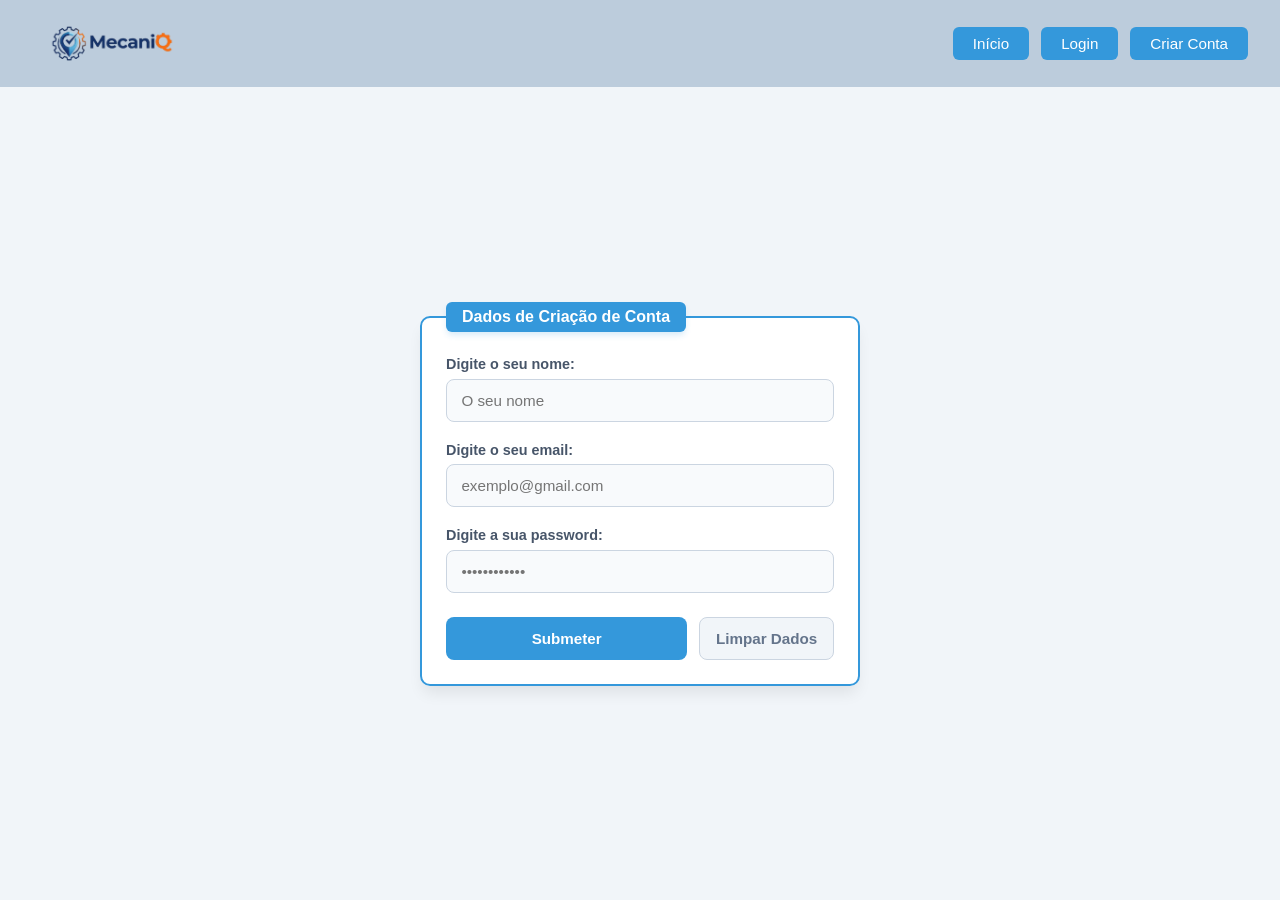
==== account/create/index.html @ 5f6327ff "criação de conta" ====
<!DOCTYPE html>
<html lang="pt">
<head>
    <meta charset="UTF-8">
    <meta name="viewport" content="width=device-width, initial-scale=1.0">
    <title>MecaniQ - Login</title>
    <link rel="stylesheet" href="style.css">
</head>
<body>

<nav class="navbar">
  <div class="logo">
    <a href="#"><img src="../../images/logo_title_sem.png" alt="Logotipo"></a>
  </div>

  <div class="nav-links">
    <a href="../../index.html" class="btn">Início</a>
    <a href="../login/index.html" class="btn btn-active">Login</a>
    <a href="#" class="btn">Criar Conta</a>
  </div>
</nav>

<main class="login-container">
    <section id="login_card" class="login_card">
        <!-- GET temporário até termos a BD -->
        <form action="index.html" method="GET" class="form">
            <fieldset>
                <legend>Dados de Criação de Conta</legend>
                
                <div class="grupo">
                    <label for="name">Digite o seu nome:</label>
                    <input type="text" name="nome" id="name" placeholder="O seu nome" required>
                </div>

                <div class="grupo">
                    <label for="mail">Digite o seu email:</label>
                    <input type="email" name="mail" id="mail" placeholder="exemplo@gmail.com" required>
                </div>

                <div class="grupo">
                    <label for="pass">Digite a sua password:</label>
                    <input type="password" name="pass" id="pass" placeholder="••••••••••••" required>
                </div>

                <div class="botoes-grupo">
                    <button type="submit" class="btn-submit">Submeter</button>
                    <button type="reset" class="btn-reset">Limpar Dados</button>
                </div>
            </fieldset>
        </form>
    </section>
</main>

</body>
</html>
---- account/create/style.css ----
* {
  margin: 0;
  padding: 0;
  box-sizing: border-box;
}

body {
  font-family: -apple-system, BlinkMacSystemFont, "Segoe UI", Roboto, sans-serif;
  background-color: #f1f5f9;
  color: #334155;
  min-height: 100vh;
  display: flex;
  flex-direction: column;
}


.navbar {
  display: flex;
  justify-content: space-between; 
  align-items: center;            
  background-color: #BCCCDC;      
  padding: 0rem 2rem;         
  color: #ffffff;
  height: auto;
  flex-wrap: wrap;          
  gap: 1rem;                 
}

.logo {
  display: flex;
  align-items: center;
}

.logo img {
  border-radius: 8px;
  max-width: 160px;            
  height: auto;                
  display: block;
}

.nav-links {
  display: flex;
  gap: 0.75rem;                
}

.btn {
  color: #ffffff;
  background-color: #3498db;
  text-decoration: none;
  padding: 0.5rem 1.25rem;
  border-radius: 6px;
  font-size: 0.95rem;
  font-weight: 500;
  transition: all 0.2s ease;
  white-space: nowrap;         
}

.btn:hover {
  background-color: #2980b9;
}

.login-container {
  flex: 1;
  display: flex;
  justify-content: center;
  align-items: center;
  padding: 2rem 1rem;
}

.login_card {
  width: 100%;
  max-width: 440px;
}


fieldset {
  border: 2px solid #3498db; 
  border-radius: 10px;
  padding: 1.5rem;
  background-color: #ffffff;
  box-shadow: 0 10px 15px -3px rgba(0, 0, 0, 0.08); 
}

legend {
  font-weight: 700;
  font-size: 1rem;
  color: #ffffff;
  background-color: #3498db; 
  padding: 0.4rem 1rem;
  border-radius: 6px; 
  box-shadow: 0 4px 6px -1px rgba(52, 152, 219, 0.2);
}


.grupo {
  margin-bottom: 1.25rem;
  display: flex;
  flex-direction: column;
}

label {
  font-size: 0.9rem;
  font-weight: 600;
  color: #475569;
  margin-bottom: 0.4rem;
}

input {
  width: 100%;
  padding: 0.75rem 0.9rem;
  border: 1px solid #cbd5e1;
  border-radius: 8px;
  font-size: 0.95rem;
  font-family: inherit;
  outline: none;
  transition: all 0.2s ease;
  background-color: #f8fafc;
}

input:focus {
  border-color: #3498db;
  background-color: #ffffff;
  box-shadow: 0 0 0 3px rgba(52, 152, 219, 0.15);
}


.botoes-grupo {
  display: flex;
  gap: 0.75rem;
  margin-top: 1.5rem;
}

.btn-submit {
  flex: 2;
  padding: 0.75rem;
  background-color: #3498db;
  color: white;
  border: none;
  border-radius: 8px;
  font-weight: 600;
  font-size: 0.95rem;
  cursor: pointer;
  transition: background-color 0.2s ease;
}

.btn-submit:hover {
  background-color: #2980b9;
}

.btn-reset {
  flex: 1;
  padding: 0.75rem;
  background-color: #f1f5f9;
  color: #64748b;
  border: 1px solid #cbd5e1;
  border-radius: 8px;
  font-weight: 600;
  font-size: 0.95rem;
  cursor: pointer;
  transition: all 0.2s ease;
}

.btn-reset:hover {
  background-color: #e2e8f0;
  color: #334155;
}
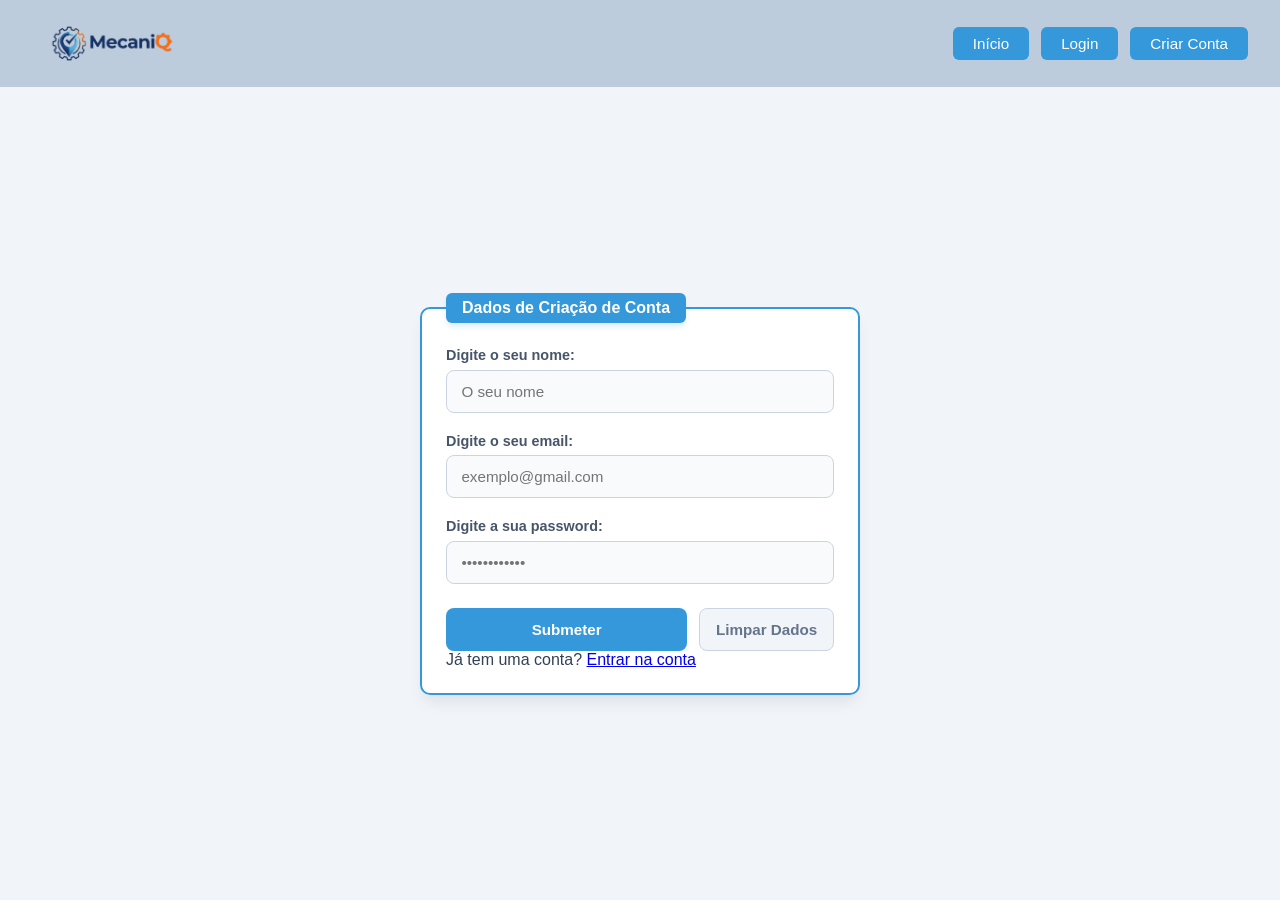
==== commit 431d88c0: "Novo create" ====
--- a/account/create/index.html
+++ b/account/create/index.html
@@ -46,10 +46,14 @@
                     <button type="submit" class="btn-submit">Submeter</button>
                     <button type="reset" class="btn-reset">Limpar Dados</button>
                 </div>
+
+    Já tem uma conta? <a href="../login/index.html">Entrar na conta</a>
+
+            
             </fieldset>
         </form>
     </section>
 </main>
-
+<script src="js/script.js"></script>
 </body>
 </html>
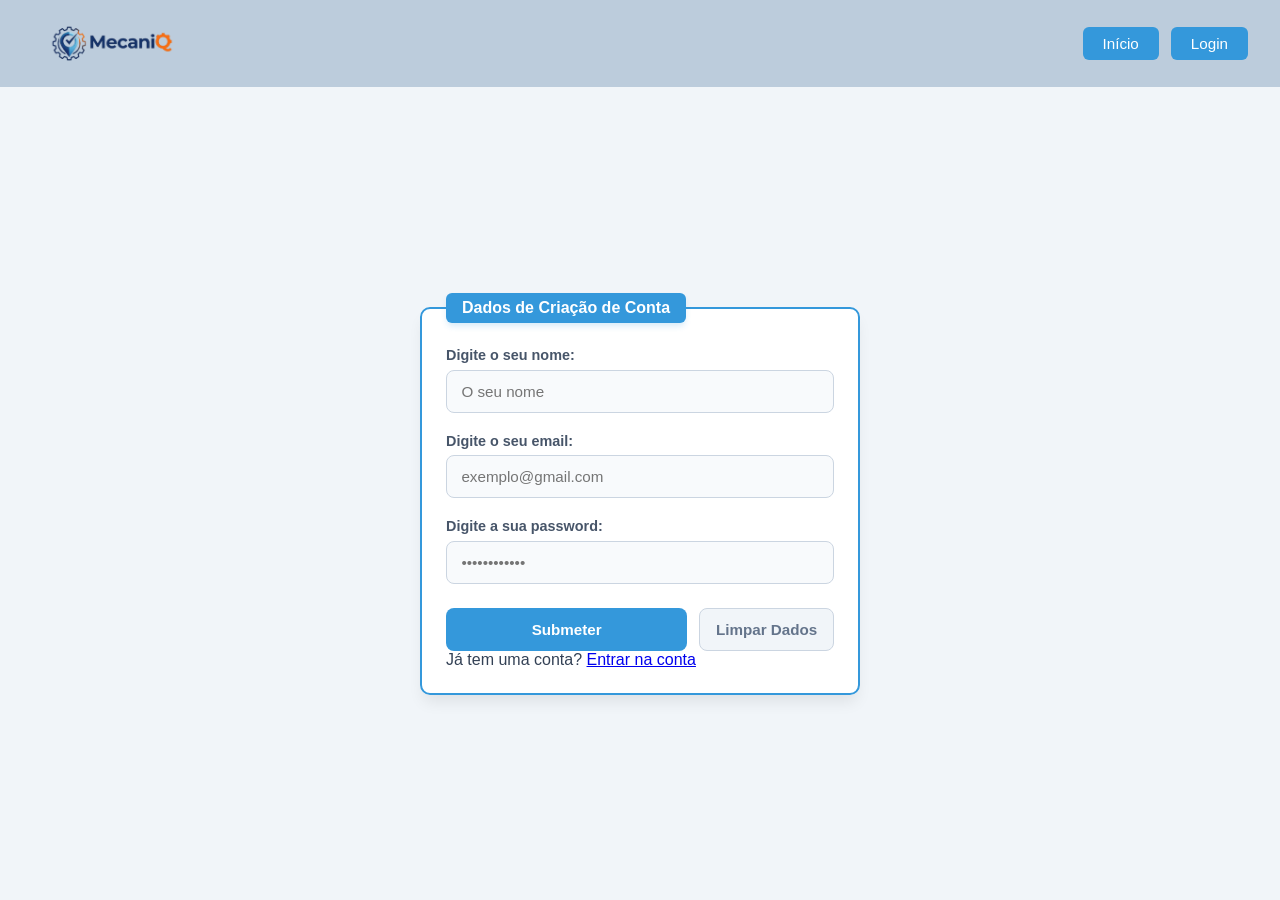
==== commit 316785ed: "+ upd de remoçao" ====
--- a/account/create/index.html
+++ b/account/create/index.html
@@ -10,13 +10,12 @@
 
 <nav class="navbar">
   <div class="logo">
-    <a href="#"><img src="../../images/logo_title_sem.png" alt="Logotipo"></a>
+    <a href="../../index.html"><img src="../../images/logo_title_sem.png" alt="Logotipo"></a>
   </div>
 
   <div class="nav-links">
     <a href="../../index.html" class="btn">Início</a>
     <a href="../login/index.html" class="btn btn-active">Login</a>
-    <a href="#" class="btn">Criar Conta</a>
   </div>
 </nav>
 
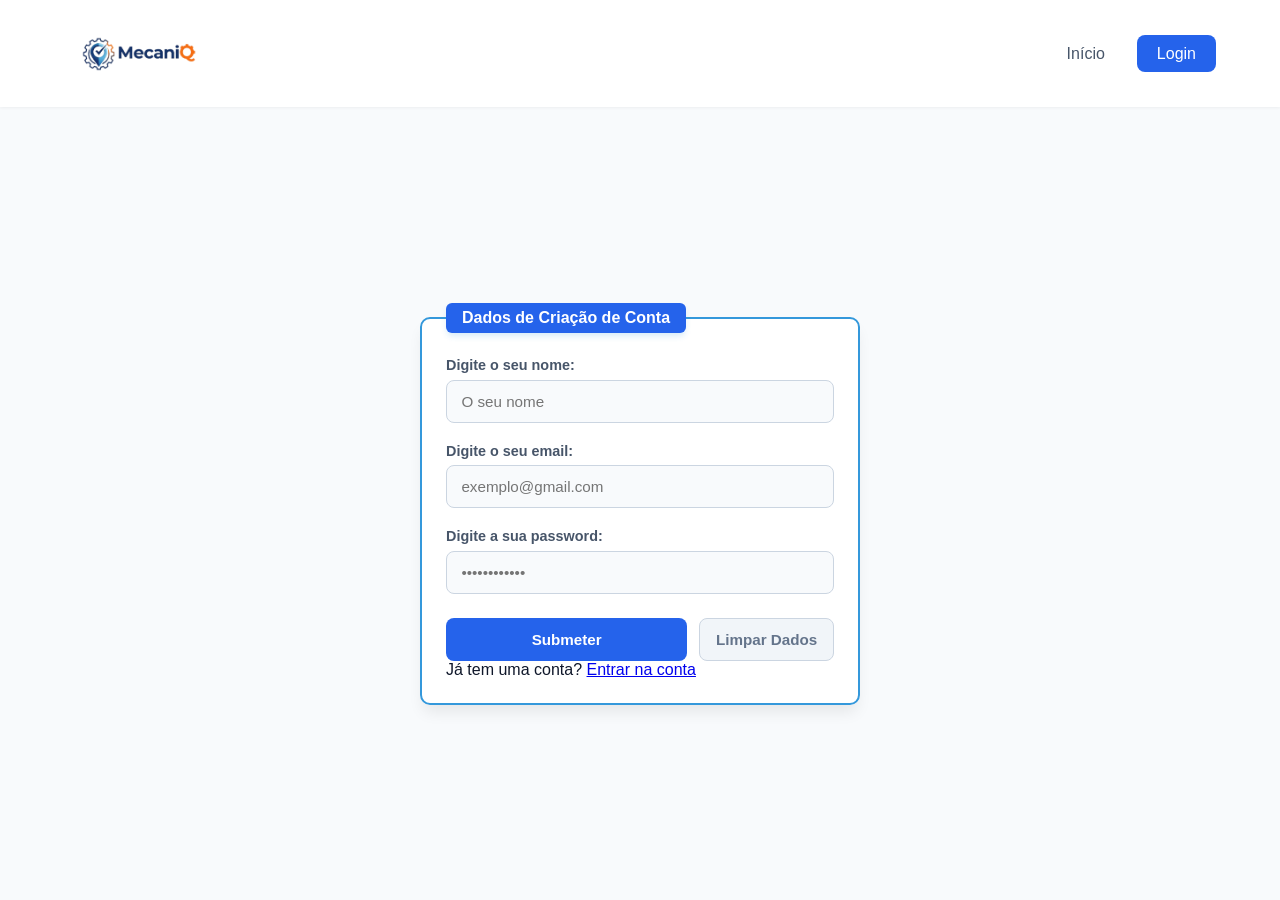
==== commit 9f78319f: "Melhora login e create" ====
--- a/account/create/index.html
+++ b/account/create/index.html
@@ -5,19 +5,30 @@
     <meta name="viewport" content="width=device-width, initial-scale=1.0">
     <title>MecaniQ - Login</title>
     <link rel="stylesheet" href="style.css">
+   <link rel="stylesheet" href="../../css/style.css">
+
 </head>
 <body>
 
-<nav class="navbar">
-  <div class="logo">
-    <a href="../../index.html"><img src="../../images/logo_title_sem.png" alt="Logotipo"></a>
-  </div>
+<header class="navbar-header">
+  <nav class="navbar">
+    <div class="logo">
+      <a href="../../index.html">
+        <img src="../../images/logo_title_sem.png" alt="MecaniQ Logotipo">
+      </a>
+    </div>
 
-  <div class="nav-links">
-    <a href="../../index.html" class="btn">Início</a>
-    <a href="../login/index.html" class="btn btn-active">Login</a>
-  </div>
-</nav>
+    <!-- Menu Hamburguer para dispositivos moveis -->
+    <button class="menu-toggle" aria-label="Abrir Menu">
+      <i class="bi bi-list"></i>
+    </button>
+
+    <div class="nav-links">
+      <a href="../../index.html" class="nav-btn nav-btn-secondary">Início</a>
+      <a href="../login/" class="nav-btn nav-btn-primary">Login</a>
+    </div>
+  </nav>
+</header>
 
 <main class="login-container">
     <section id="login_card" class="login_card">
--- a/account/create/style.css
+++ b/account/create/style.css
@@ -18,7 +18,6 @@
   display: flex;
   justify-content: space-between; 
   align-items: center;            
-  background-color: #BCCCDC;      
   padding: 0rem 2rem;         
   color: #ffffff;
   height: auto;
@@ -45,7 +44,7 @@
 
 .btn {
   color: #ffffff;
-  background-color: #3498db;
+  background-color: #2563eb;
   text-decoration: none;
   padding: 0.5rem 1.25rem;
   border-radius: 6px;
@@ -56,7 +55,7 @@
 }
 
 .btn:hover {
-  background-color: #2980b9;
+  background-color: #2563eb;
 }
 
 .login-container {
@@ -85,7 +84,7 @@
   font-weight: 700;
   font-size: 1rem;
   color: #ffffff;
-  background-color: #3498db; 
+  background-color: #2563eb; 
   padding: 0.4rem 1rem;
   border-radius: 6px; 
   box-shadow: 0 4px 6px -1px rgba(52, 152, 219, 0.2);
@@ -118,7 +117,7 @@
 }
 
 input:focus {
-  border-color: #3498db;
+  border-color: #2563eb;
   background-color: #ffffff;
   box-shadow: 0 0 0 3px rgba(52, 152, 219, 0.15);
 }
@@ -133,7 +132,7 @@
 .btn-submit {
   flex: 2;
   padding: 0.75rem;
-  background-color: #3498db;
+  background-color: #2563eb;
   color: white;
   border: none;
   border-radius: 8px;
@@ -144,7 +143,7 @@
 }
 
 .btn-submit:hover {
-  background-color: #2980b9;
+  background-color: #2563eb;
 }
 
 .btn-reset {
--- a/css/style.css
+++ b/css/style.css
@@ -0,0 +1,270 @@
+/* Variaveis de Cores*/
+:root {
+  --primary: #2563eb;       /* Cor principal (Azul) */
+  --primary-hover: #1d4ed8; /* Azul escuro para hover */
+  --bg-navbar: #ffffff;     /* Fundo branco da navbar */
+  --text-main: #0f172a;     /* Cor do texto escuro principal */
+  --text-muted: #475569;    /* Cor de texto secundário/cinzento */
+  --bg-body: #f8fafc;       /* Fundo geral da página */
+}
+
+* {
+  margin: 0;
+  padding: 0;
+  box-sizing: border-box; 
+}
+
+body {
+  font-family: 'Inter', sans-serif;
+  background-color: var(--bg-body);
+  color: var(--text-main);
+  min-height: 100vh;
+  display: flex;
+  flex-direction: column;
+}
+
+main {
+  flex: 1;
+}
+
+/* ================   NAVBAR   ========================= */
+.navbar-header {
+  background-color: var(--bg-navbar);
+  position: sticky;         
+  top: 0;
+  z-index: 1000;           
+  box-shadow: 0 1px 3px rgba(0, 0, 0, 0.05);
+}
+
+.navbar {
+  max-width: 1200px;
+  margin: 0 auto;
+  display: flex;
+  justify-content: space-between; 
+  align-items: center;            
+  padding: 0.8rem 1.5rem;         
+  position: relative;
+}
+
+.logo img {
+  max-width: 150px;
+  height: auto;
+  display: block;
+}
+
+/* ================   Links/ENDPOINTS   ========================= */
+.nav-links {
+  display: flex;                 
+  gap: 0.75rem;                  
+  align-items: center;
+}
+
+.nav-btn {
+  text-decoration: none;
+  padding: 0.6rem 1.25rem;
+  border-radius: 8px;
+  font-weight: 500;
+  transition: all 0.2s ease;
+}
+
+.nav-btn-secondary {
+  color: var(--text-muted);
+}
+
+.nav-btn-secondary:hover {
+  color: var(--primary);
+  background-color: #f1f5f9;
+}
+
+.nav-btn-primary {
+  color: #ffffff;
+  background-color: var(--primary);
+}
+
+.nav-btn-primary:hover {
+  background-color: var(--primary-hover);
+}
+
+/* ================   HAMBURGUER   ========================= */
+.menu-toggle {
+  display: none;                  
+  background: transparent;
+  border: none;
+  cursor: pointer;
+  padding: 0.25rem;
+}
+
+.menu-toggle i {
+  font-size: 28px;
+  color: var(--text-main);
+}
+
+/* ================   HERO   ========================= */
+.hero {
+  padding: 5rem 1.5rem;
+  text-align: center;
+  display: flex;
+  justify-content: center;
+}
+
+.badge {
+  display: inline-flex;
+  gap: 0.5rem;
+  background-color: #dbeafe;
+  color: var(--primary);
+  padding: 0.4rem 1rem;
+  border-radius: 9999px;
+  font-weight: 600;
+  font-size: 0.875rem;
+  margin-bottom: 1.5rem;
+}
+
+.hero h1 {
+  font-size: 3rem;
+  font-weight: 800;
+  line-height: 1.2;
+}
+
+.highlight {
+  color: var(--primary);
+}
+
+.slogan {
+  margin-top: 1.25rem;
+  font-size: 1.25rem;
+  color: var(--text-muted);
+}
+
+.hero-actions {
+  margin-top: 2rem;
+}
+
+.cta-btn {
+  background-color: var(--primary);
+  color: #ffffff;
+  padding: 0.85rem 1.75rem;
+  border-radius: 8px;
+  text-decoration: none;
+  font-weight: 600;
+  display: inline-flex;
+  gap: 0.5rem;
+  transition: background-color 0.2s ease;
+}
+
+.cta-btn:hover {
+  background-color: var(--primary-hover);
+}
+
+/* ================   FOOTER   ========================= */
+.footer {
+  background-color: var(--text-main);
+  color: #cbd5e1;
+  padding: 2rem 1.5rem;
+}
+
+.footer-container {
+  max-width: 1200px;
+  margin: 0 auto;
+  display: flex;
+  justify-content: space-between;
+  align-items: center;
+  gap: 2rem;
+  font-size: 13px;
+}
+
+
+.policy {
+  display: flex;
+  gap: 1.5rem;
+  justify-content: center;
+}
+
+.policy a {
+  color: inherit;
+  text-decoration: none;
+  transition: color 0.2s ease;
+}
+
+.policy a:hover {
+  color: #ffffff;
+  text-decoration: underline;
+}
+
+
+.footer-contacts {
+  display: flex;
+  flex-direction: column;
+  gap: 0.3rem;
+  text-align: right;
+}
+
+.footer-contacts a {
+  color: inherit;
+  text-decoration: none;
+  transition: color 0.2s ease;
+}
+
+.footer-contacts a:hover {
+  color: #ffffff;
+  text-decoration: underline;
+}
+
+/* ================   RESPONSIVIDADE DISPOSITIVOS MÓVEIS   ========================= */
+@media (max-width: 768px) {
+  /* Navbar Mobile */
+  .menu-toggle {
+    display: block;
+  }
+
+  .nav-links {
+    position: absolute;
+    top: 100%;                         
+    left: 0;
+    width: 100%;
+    background-color: var(--bg-navbar);
+    flex-direction: column;            
+    align-items: stretch;
+    max-height: 0;
+    opacity: 0;
+    visibility: hidden;
+    overflow: hidden;
+    gap: 0.5rem;
+    box-shadow: 0 10px 25px -5px rgba(0, 0, 0, 0.08);
+    transition: all 0.3s ease-in-out; 
+  }
+
+  .nav-links.active {
+    max-height: 250px;            
+    opacity: 1;
+    visibility: visible;
+    padding: 1rem;
+    border-top: 1px solid #f1f5f9;
+  }
+
+  .nav-btn {
+    text-align: center;
+    width: 100%;                     
+  }
+
+
+  .hero h1 {
+    font-size: 2rem;                
+  }
+
+
+  .footer-container {
+    flex-direction: column;
+    text-align: center;
+    gap: 1.5rem;
+  }
+
+  .policy {
+    flex-direction: row;
+    justify-content: center;
+    gap: 1.2rem;
+  }
+
+  .footer-contacts {
+    text-align: center;
+  }
+}
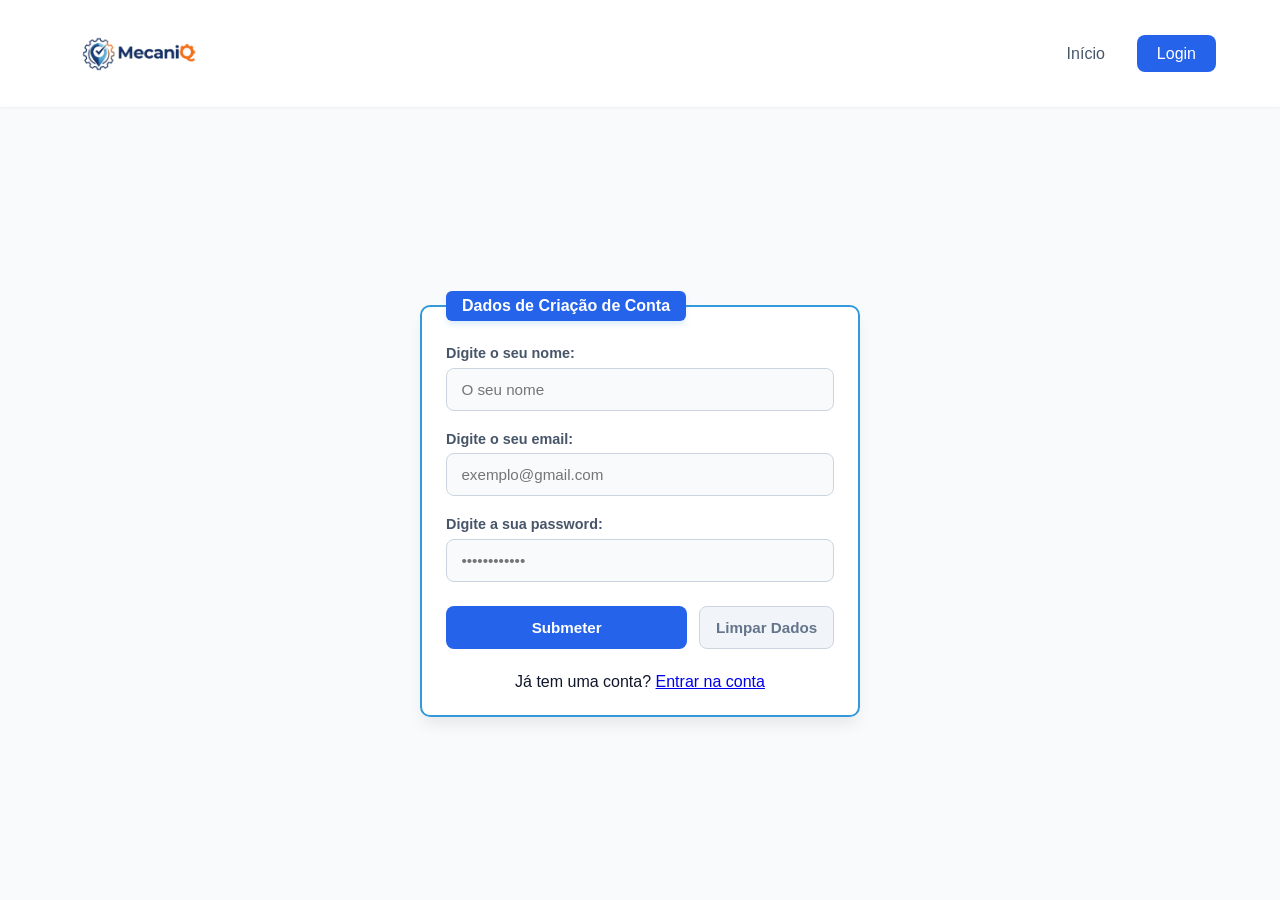
==== commit 9c91f973: "francesinha link" ====
--- a/account/create/index.html
+++ b/account/create/index.html
@@ -56,8 +56,9 @@
                     <button type="submit" class="btn-submit">Submeter</button>
                     <button type="reset" class="btn-reset">Limpar Dados</button>
                 </div>
-
+<div class="francesinha">
     Já tem uma conta? <a href="../login/index.html">Entrar na conta</a>
+</div>
 
             
             </fieldset>
--- a/account/create/style.css
+++ b/account/create/style.css
@@ -162,4 +162,9 @@
 .btn-reset:hover {
   background-color: #e2e8f0;
   color: #334155;
+}
+
+.francesinha {
+text-align: center;   
+  margin-top: 1.5rem;
 }
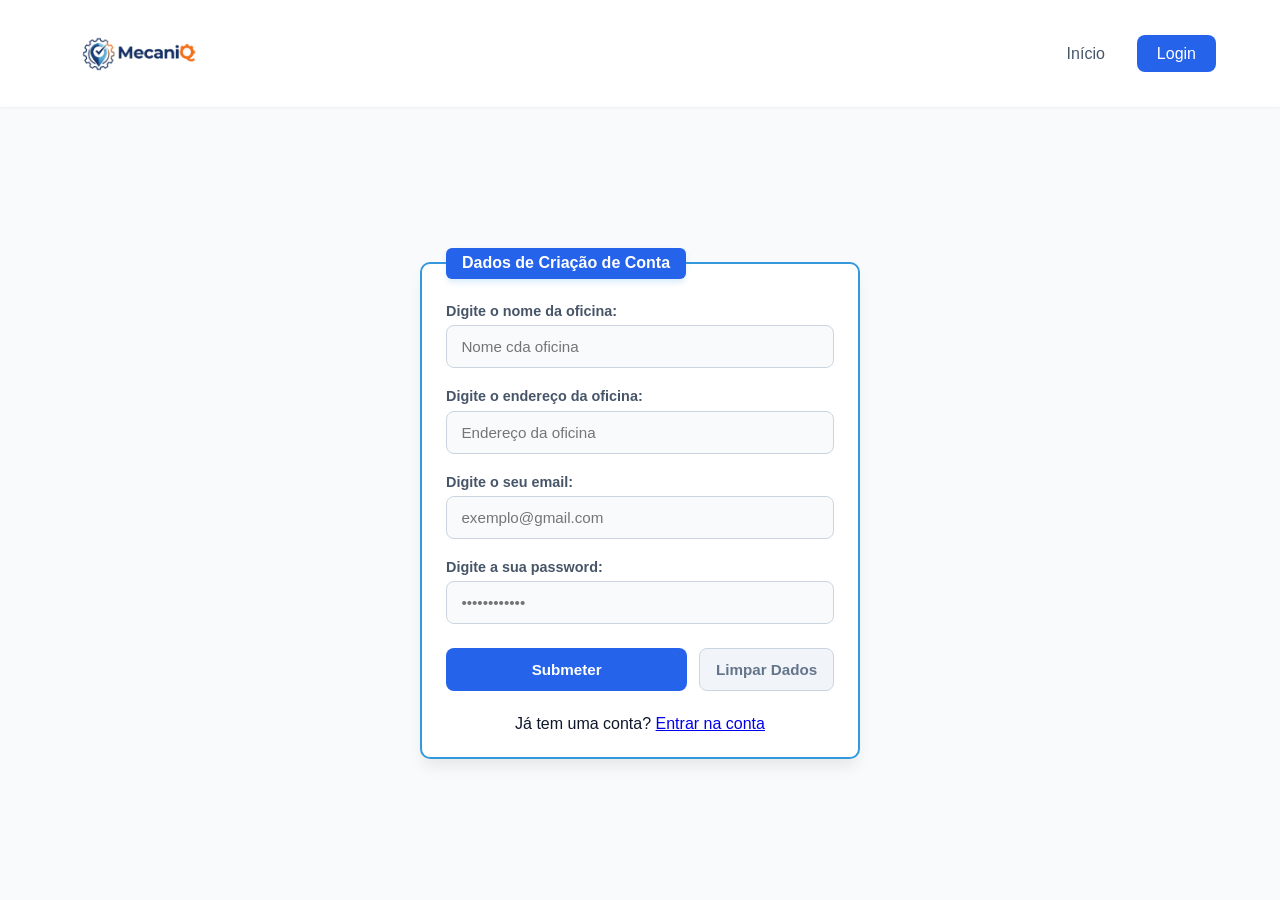
==== commit 82053266: "creation bd" ====
--- a/account/create/index.html
+++ b/account/create/index.html
@@ -38,8 +38,13 @@
                 <legend>Dados de Criação de Conta</legend>
                 
                 <div class="grupo">
-                    <label for="name">Digite o seu nome:</label>
-                    <input type="text" name="nome" id="name" placeholder="O seu nome" required>
+                    <label for="name">Digite o nome da oficina:</label>
+                    <input type="text" name="nome" id="name" placeholder="Nome cda oficina" required>
+                </div>
+
+                <div class="grupo">
+                    <label for="address">Digite o endereço da oficina:</label>
+                    <input type="text" name="address" id="address" placeholder="Endereço da oficina" required>
                 </div>
 
                 <div class="grupo">
